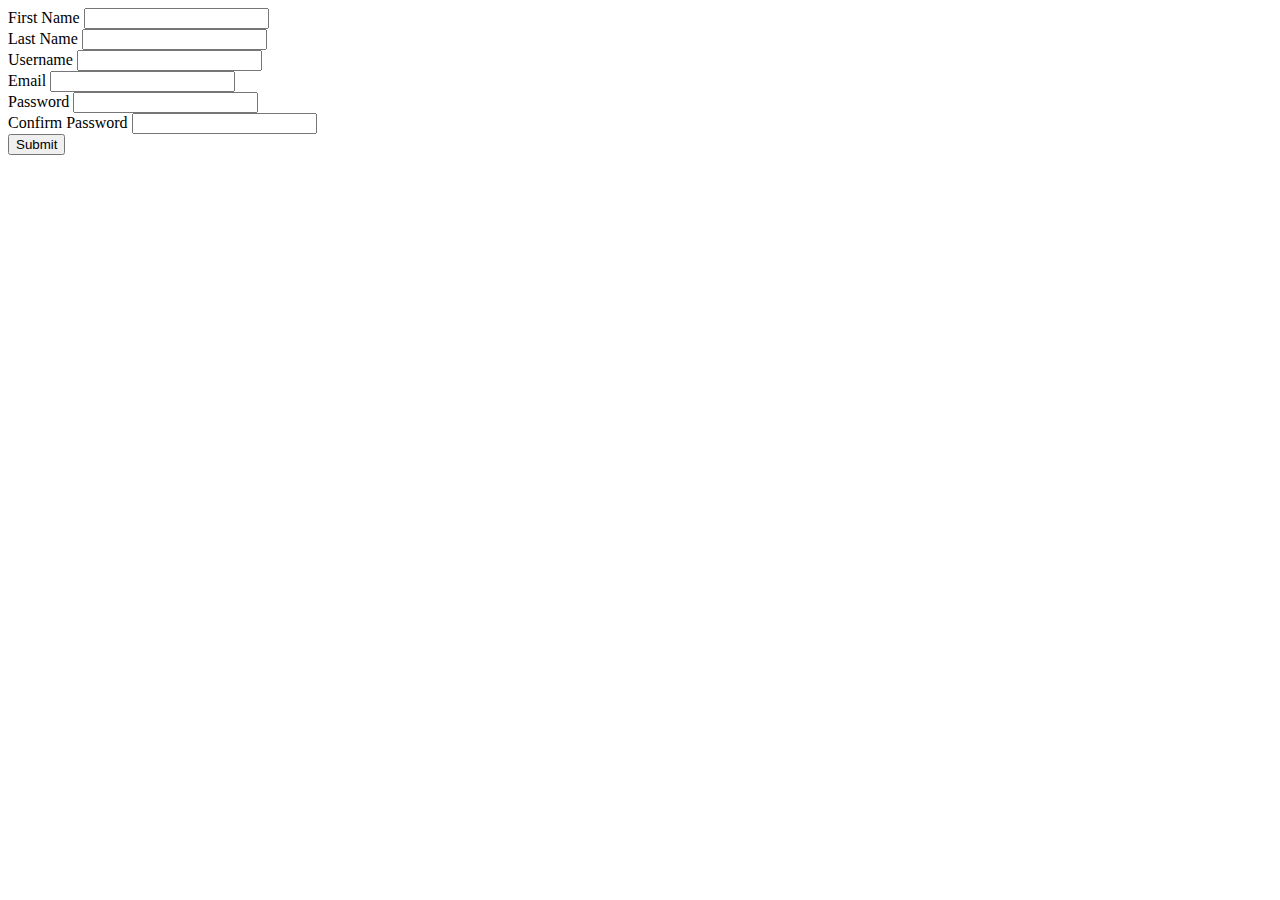
==== index.html @ b7575ae9 "Created the Register form in HTML" ====
<!DOCTYPE html>
<html lang="en">
<head>
    <meta charset="UTF-8">
    <meta name="viewport" content="width=device-width, initial-scale=1.0">
    <title>Register</title>
    <link rel="stylesheet" href="assets/css/register.css">
</head>
<body>
    <div class="container">
        <div class="content">
            <form action="" method="post" name="register">
                <div class="input-field">
                    <label for="fname">First Name</label>
                    <input type="text" name="fname" id="fname">
                </div>
                <div class="input-field">
                    <label for="lname">Last Name</label>
                    <input type="text" name="lname" id="lname">
                </div>
                <div class="input-field">
                    <label for="username">Username</label>
                    <input type="text" name="username" id="username">
                </div>
                <div class="input-field">
                    <label for="email">Email</label>
                    <input type="email" name="email" id="email">
                </div>
                <div class="input-field">
                    <label for="password">Password</label>
                    <input type="password" name="password" id="password">
                </div>
                <div class="input-field">
                    <label for="cpassword">Confirm Password</label>
                    <input type="password" name="cpassword" id="cpassword">
                </div>
                <div class="input-field">
                    <input type="submit" name="submit" value="Submit">
                </div>
            </form>
        </div>
    </div>
</body>
</html>
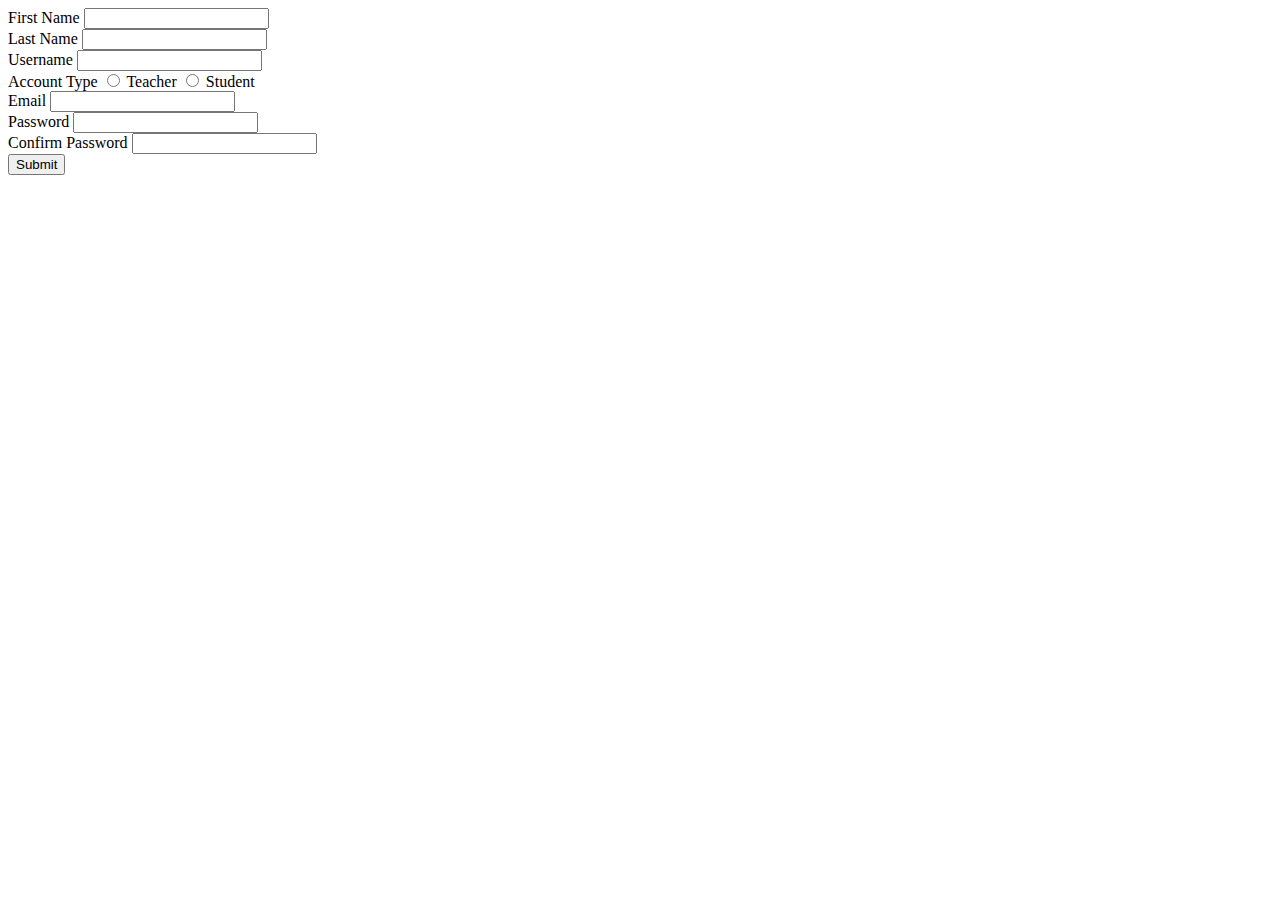
==== commit 2097d9de: "make the register form contain account type" ====
--- a/index.html
+++ b/index.html
@@ -23,6 +23,13 @@
                     <input type="text" name="username" id="username">
                 </div>
                 <div class="input-field">
+                    <span>Account Type</span>
+                    <input type="radio" id="teacher" name="accountType" value="teacher">
+                    <label for="teacher">Teacher</label>
+                    <input type="radio" id="student" name="accountType" value="student">
+                    <label for="student">Student</label>
+                </div>
+                <div class="input-field">
                     <label for="email">Email</label>
                     <input type="email" name="email" id="email">
                 </div>
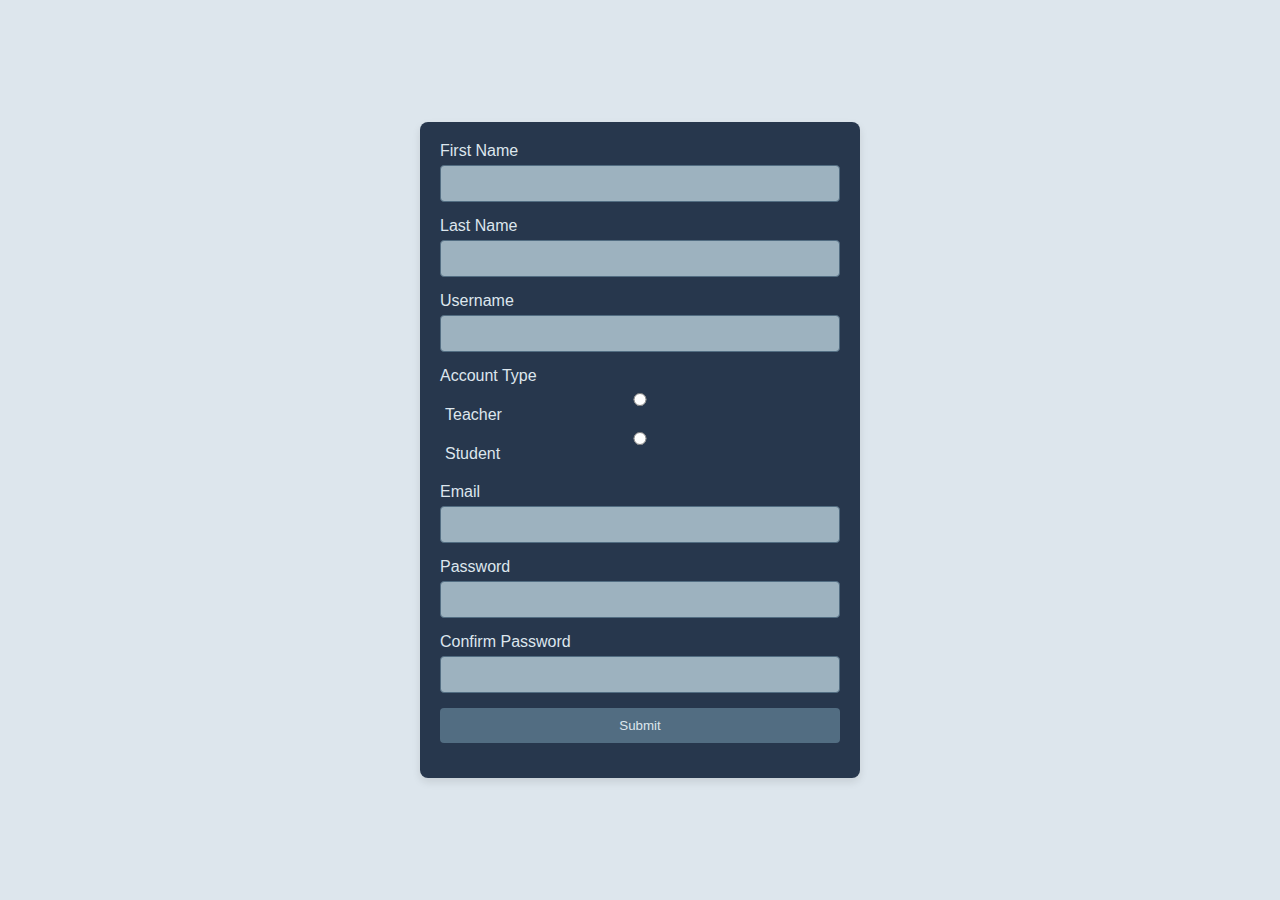
==== commit cd037115: "Added the validate Form function but still not complete. and linked my index.html to register.js" ====
--- a/index.html
+++ b/index.html
@@ -47,5 +47,6 @@
             </form>
         </div>
     </div>
+    <script src="assets/js/register.js"></script>
 </body>
 </html>--- a/assets/css/register.css
+++ b/assets/css/register.css
@@ -0,0 +1,78 @@
+body {
+    font-family: Arial, sans-serif;
+    background-color: #DDE6ED;
+    display: flex;
+    justify-content: center;
+    align-items: center;
+    height: 100vh;
+    margin: 0;
+}
+
+.container {
+    background-color: #27374D;
+    padding: 20px;
+    border-radius: 8px;
+    box-shadow: 0 4px 8px rgba(0, 0, 0, 0.1);
+    max-width: 400px;
+    width: 100%;
+}
+
+.content {
+    display: flex;
+    flex-direction: column;
+}
+
+form {
+    display: flex;
+    flex-direction: column;
+}
+
+.input-field {
+    display: flex;
+    flex-direction: column;
+    margin-bottom: 15px;
+}
+
+.input-field label {
+    margin-bottom: 5px;
+    color: #DDE6ED;
+}
+
+.input-field input[type="text"],
+.input-field input[type="email"],
+.input-field input[type="password"] {
+    padding: 10px;
+    border: 1px solid #526D82;
+    border-radius: 4px;
+    background-color: #9DB2BF;
+    color: #27374D;
+}
+
+.input-field input[type="radio"] {
+    margin-right: 5px;
+}
+
+.input-field span {
+    color: #DDE6ED;
+    margin-bottom: 5px;
+}
+
+.input-field input[type="submit"] {
+    background-color: #526D82;
+    color: #DDE6ED;
+    padding: 10px;
+    border: none;
+    border-radius: 4px;
+    cursor: pointer;
+    transition: background-color 0.3s;
+}
+
+.input-field input[type="submit"]:hover {
+    background-color: #9DB2BF;
+}
+
+.input-field label[for="teacher"],
+.input-field label[for="student"] {
+    color: #DDE6ED;
+    margin-left: 5px;
+}
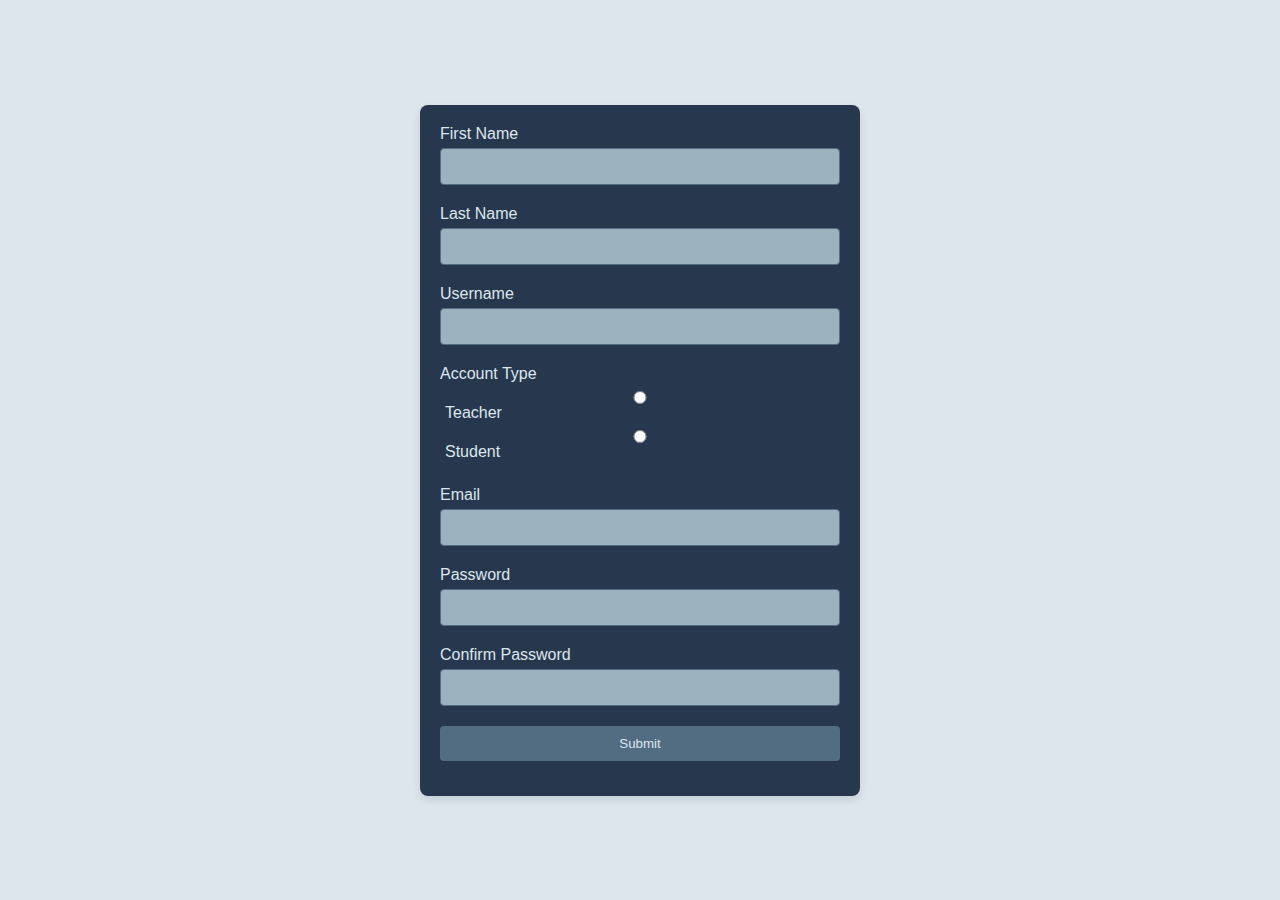
==== commit f971bca8: "added the span for error messages under each input field." ====
--- a/index.html
+++ b/index.html
@@ -9,18 +9,21 @@
 <body>
     <div class="container">
         <div class="content">
-            <form action="" method="post" name="register">
+            <form action="" method="post" name="register" onsubmit="return validateForm(form)">
                 <div class="input-field">
                     <label for="fname">First Name</label>
                     <input type="text" name="fname" id="fname">
+                    <span class="error-message" id="fname-error"></span>
                 </div>
                 <div class="input-field">
                     <label for="lname">Last Name</label>
                     <input type="text" name="lname" id="lname">
+                    <span class="error-message" id="lname-error"></span>
                 </div>
                 <div class="input-field">
                     <label for="username">Username</label>
                     <input type="text" name="username" id="username">
+                    <span class="error-message" id="username-error"></span>
                 </div>
                 <div class="input-field">
                     <span>Account Type</span>
@@ -28,18 +31,22 @@
                     <label for="teacher">Teacher</label>
                     <input type="radio" id="student" name="accountType" value="student">
                     <label for="student">Student</label>
+                    <span class="error-message" id="accountType-error"></span>
                 </div>
                 <div class="input-field">
                     <label for="email">Email</label>
                     <input type="email" name="email" id="email">
+                    <span class="error-message" id="email-error"></span>
                 </div>
                 <div class="input-field">
                     <label for="password">Password</label>
                     <input type="password" name="password" id="password">
+                    <span class="error-message" id="password-error"></span>
                 </div>
                 <div class="input-field">
                     <label for="cpassword">Confirm Password</label>
                     <input type="password" name="cpassword" id="cpassword">
+                    <span class="error-message" id="cpassword-error"></span>
                 </div>
                 <div class="input-field">
                     <input type="submit" name="submit" value="Submit">
--- a/assets/css/register.css
+++ b/assets/css/register.css
@@ -47,6 +47,11 @@
     background-color: #9DB2BF;
     color: #27374D;
 }
+.input-field input[type="text"]:focus,
+.input-field input[type="email"]:focus,
+.input-field input[type="password"]:focus {
+    outline: none;
+}
 
 .input-field input[type="radio"] {
     margin-right: 5px;
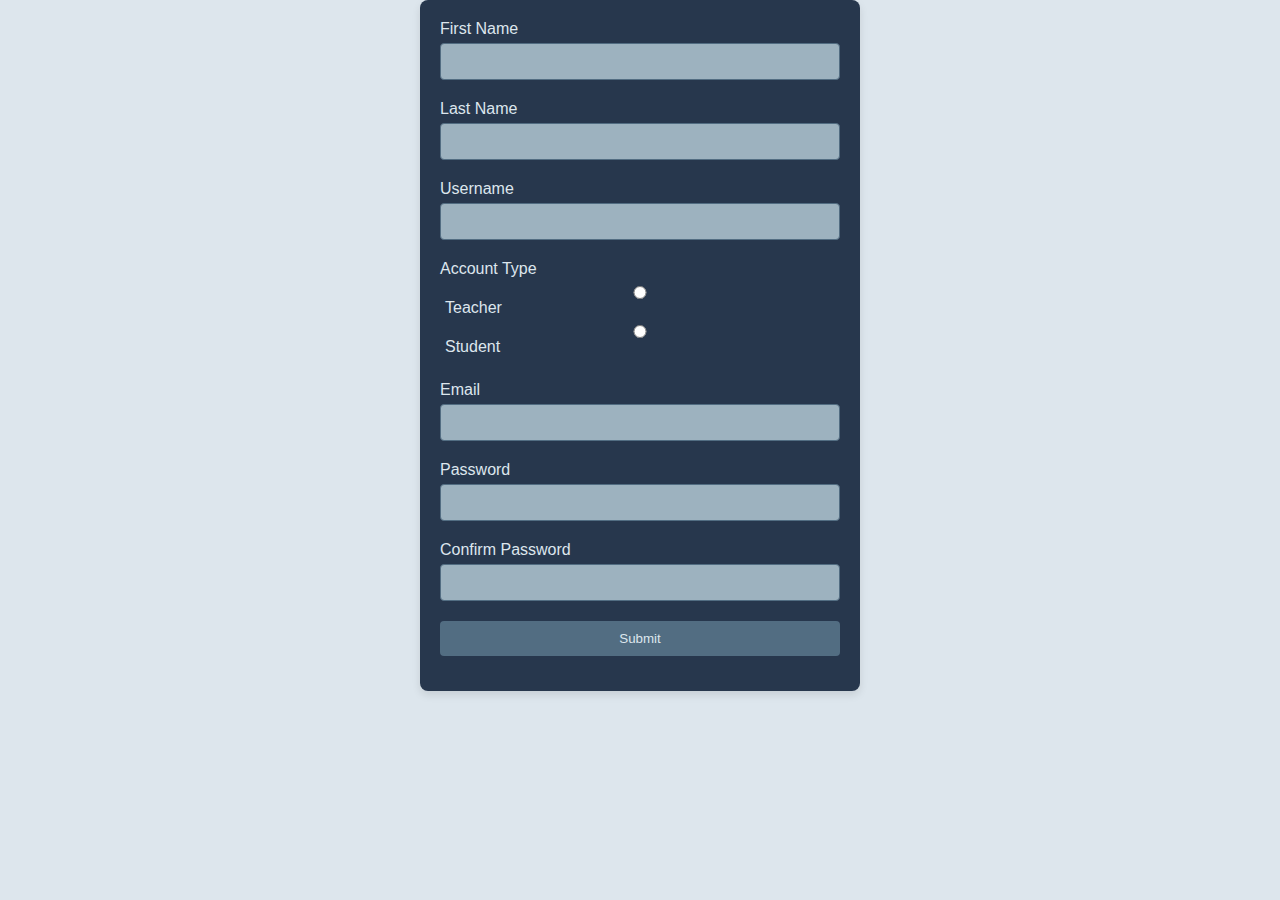
==== commit 8c06526f: "made login.html and put it into index.html action. finished almost most of the validation" ====
--- a/index.html
+++ b/index.html
@@ -9,7 +9,7 @@
 <body>
     <div class="container">
         <div class="content">
-            <form action="" method="post" name="register" onsubmit="return validateForm(form)">
+            <form action="login.html" method="get" name="register" onsubmit="return validateForm(form)">
                 <div class="input-field">
                     <label for="fname">First Name</label>
                     <input type="text" name="fname" id="fname">
--- a/assets/css/register.css
+++ b/assets/css/register.css
@@ -4,7 +4,6 @@
     display: flex;
     justify-content: center;
     align-items: center;
-    height: 100vh;
     margin: 0;
 }
 
